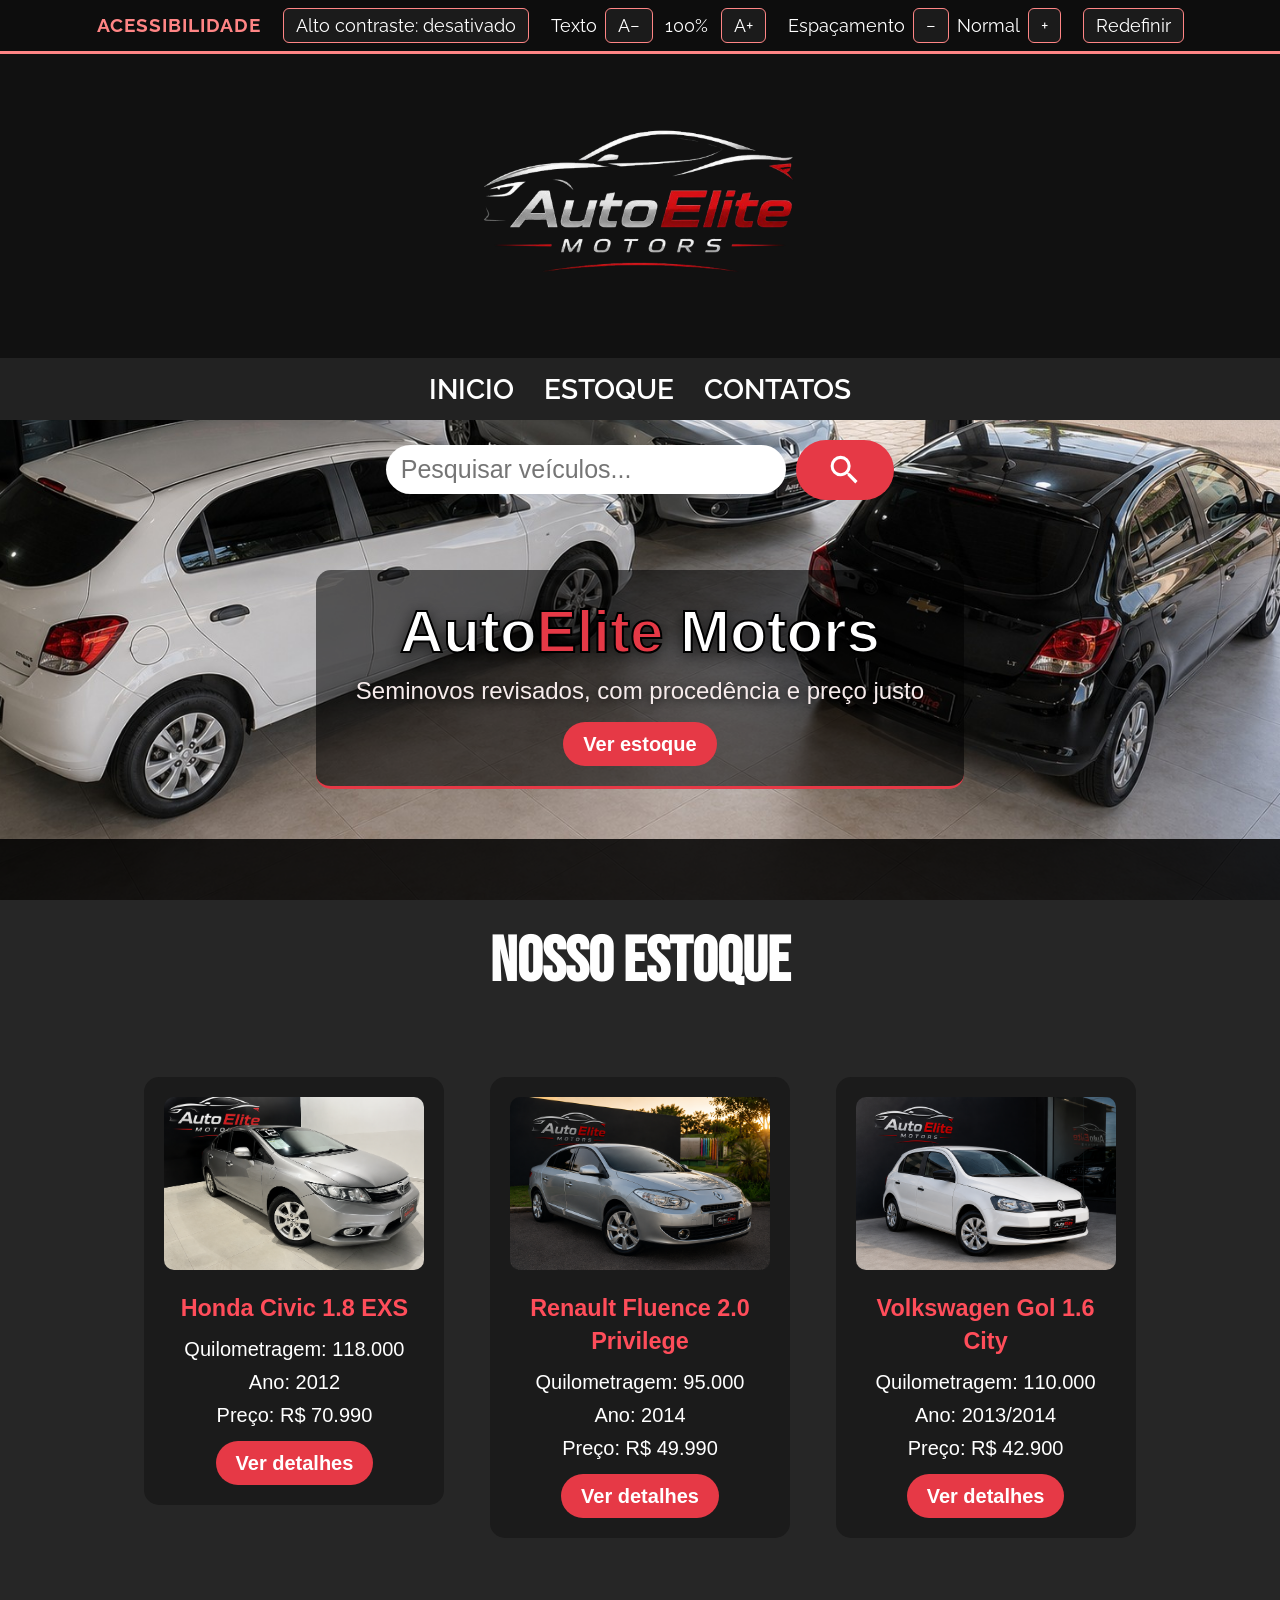
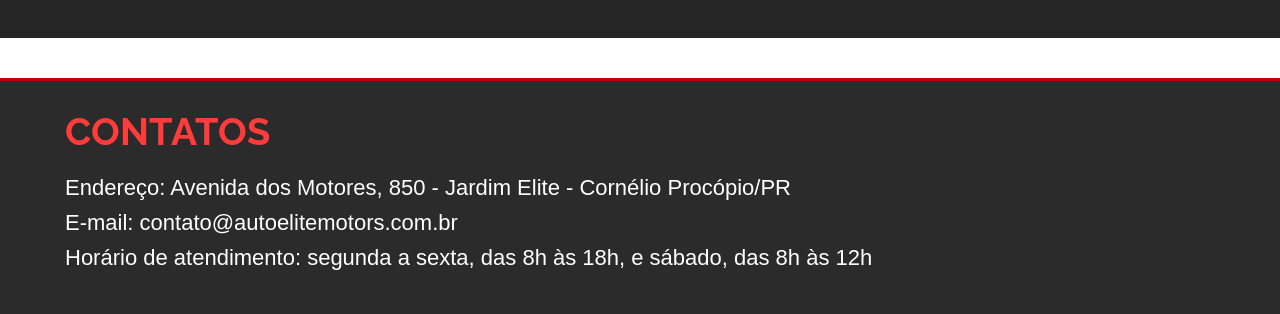
==== Prototipação/front-end/index.html @ 9f9456a2 "Atualiza README, Story Points, RF05/US05 e adiciona o front-end" ====
<!DOCTYPE html>
<html lang="pt-BR">

<head>
    <meta charset="UTF-8">
    <meta name="viewport" content="width=device-width, initial-scale=1.0">
    <title>AutoElite Motors</title>

    <link rel="stylesheet" href="./css/style.css">

    <link href="https://fonts.googleapis.com/css2?family=Bebas+Neue&family=Raleway:wght@400;600&display=swap"
        rel="stylesheet">
</head>

<body>

    <nav id="barra-acessibilidade" aria-label="Opções de acessibilidade">
        <span class="ac-titulo">Acessibilidade</span>

        <div class="ac-grupo">
            <button type="button" id="ac-contraste" class="ac-btn" onclick="ligarContraste()">Alto contraste: desativado</button>
        </div>

        <div class="ac-grupo">
            <span class="ac-rotulo">Texto</span>
            <button type="button" class="ac-btn" onclick="diminuirFonte()" aria-label="Diminuir texto">A−</button>
            <span class="ac-valor" id="ac-fonte" aria-live="polite">100%</span>
            <button type="button" class="ac-btn" onclick="aumentarFonte()" aria-label="Aumentar texto">A+</button>
        </div>

        <div class="ac-grupo">
            <span class="ac-rotulo">Espaçamento</span>
            <button type="button" class="ac-btn" onclick="diminuirEspaco()" aria-label="Reduzir espaçamento">−</button>
            <span class="ac-valor" id="ac-espaco" aria-live="polite">Normal</span>
            <button type="button" class="ac-btn" onclick="aumentarEspaco()" aria-label="Aumentar espaçamento">+</button>
        </div>

        <button type="button" id="ac-redefinir" class="ac-btn" onclick="redefinir()">Redefinir</button>
    </nav>

    <header id="inicio">
        <a href="./index.html"><img src="./imagens/logo_cabecalho.png" class="logo" alt="AutoElite Motors - página inicial"></a>
    </header>

    <nav class="menu" aria-label="Menu principal">
        <a href="#inicio">INICIO</a>
        <a href="#estoque">ESTOQUE</a>
        <a href="#contato">CONTATOS</a>
    </nav>

    <main>

        <div class="pesquisa">
            <label for="campo-busca" class="escondido">Pesquisar veículos</label>
            <input type="text" id="campo-busca" placeholder="Pesquisar veículos..." onkeyup="teclaBusca(event)">
            <button type="button" onclick="pesquisar()"><img src="./icones/buscar.svg" class="icone-buscar" alt="Buscar"></button>
        </div>

        <section class="banner">
            <div class="banner-texto">
                <h1>Auto<span>Elite</span> Motors</h1>
                <p>Seminovos revisados, com procedência e preço justo</p>
                <a href="#estoque" class="btn-detalhes">Ver estoque</a>
            </div>
        </section>

        <section id="estoque">
            <h2>Nosso Estoque</h2>

            <div class="carro">
                <img src="./imagens/civic.png" alt="Honda Civic 1.8 EXS">
                <h3>Honda Civic 1.8 EXS</h3>
                <p>Quilometragem: 118.000</p>
                <p>Ano: 2012</p>
                <p>Preço: R$ 70.990</p>
                <a href="./html/detalhes.html#civic" class="btn-detalhes">Ver detalhes</a>
            </div>

            <div class="carro">
                <img src="./imagens/fluence.png" alt="Renault Fluence 2.0 Privilege">
                <h3>Renault Fluence 2.0 Privilege</h3>
                <p>Quilometragem: 95.000</p>
                <p>Ano: 2014</p>
                <p>Preço: R$ 49.990</p>
                <a href="./html/detalhes.html#fluence" class="btn-detalhes">Ver detalhes</a>
            </div>

            <div class="carro">
                <img src="./imagens/gol.png" alt="Volkswagen Gol 1.6 City">
                <h3>Volkswagen Gol 1.6 City</h3>
                <p>Quilometragem: 110.000</p>
                <p>Ano: 2013/2014</p>
                <p>Preço: R$ 42.900</p>
                <a href="./html/detalhes.html#gol" class="btn-detalhes">Ver detalhes</a>
            </div>

            <p id="nenhum-veiculo" class="aviso-busca" aria-live="polite">Nenhum veículo encontrado</p>
        </section>

    </main>

    <footer class="rodape" id="contato">
        <h2>CONTATOS</h2>
        <div class="info-loja">
            <p>Endereço: Avenida dos Motores, 850 - Jardim Elite - Cornélio Procópio/PR</p>
            <p>E-mail: contato@autoelitemotors.com.br</p>
            <p>Horário de atendimento: segunda a sexta, das 8h às 18h, e sábado, das 8h às 12h</p>
        </div>
    </footer>

    <script src="./js/script.js"></script>

</body>

</html>
---- Prototipação/front-end/css/style.css ----
* {
    margin: 0;
    padding: 0;
    box-sizing: border-box;
}

html {
    scroll-behavior: smooth;
    font-size: 125%;
}

body {
    line-height: 1.4;
}

p {
    margin-bottom: 0;
}

body {
    font-family: Arial, Helvetica, sans-serif;
    background-image: url('../imagens/fundo.png');
    background-size: cover;
    background-position: center;
    background-repeat: no-repeat;
    background-attachment: fixed;
    width: 100%;
    min-height: 100vh;
}

header {
    width: 100%;
    background-color: #111111;
    display: flex;
    justify-content: center;
    align-items: center;
    padding: 15px 0;
}

.logo {
    width: 400px;
    height: auto;
}

.menu {
    background-color: #222;
    display: flex;
    justify-content: center;
    gap: 30px;
    padding: 12px 0;
}

.menu a {
    display: inline-block;
    color: #fff;
    text-decoration: none;
    font-family: 'Raleway', sans-serif;
    font-weight: 600;
    font-size: 1.375rem;
    letter-spacing: 1px;
    transition: 0.3s;
}

.menu a:hover {
    color: #e63946;
    transform: scale(1.15);
}

.banner {
    display: flex;
    justify-content: center;
    align-items: center;
    padding: 50px 15px;
    text-align: center;
}

.banner-texto {
    background-color: rgba(0, 0, 0, 0.55);
    padding: 20px 40px;
    border-radius: 15px;
    border-bottom: 3px solid #e63946;
}

.banner-texto .btn-detalhes {
    margin-top: 15px;
    font-size: 1rem;
}

.banner-texto h1 {
    font-family: sans-serif;
    font-size: 3rem;
    color: #fff;
    letter-spacing: 3px;
    text-shadow: 0 4px 16px rgba(0, 0, 0, 0.8);
    -webkit-text-stroke: 2px black;
}

.banner-texto h1 span {
    color: #e63946;
    -webkit-text-stroke: 2px black;
}

.banner-texto p {
    font-family: sans-serif;
    font-size: 1.2rem;
    color: #f7ecec;
    letter-spacing: 1px;
    text-shadow: 0 2px 8px rgba(0, 0, 0, 0.8);

}

.pesquisa {
    display: flex;
    justify-content: center;
    align-items: center;
    gap: 10px;
    padding: 20px 0;
}

.pesquisa input {
    width: 400px;
    padding: 10px 15px;
    border: none;
    border-radius: 30px;
    outline: none;
    font-size: 1.25rem;
}

.pesquisa button {
    padding: 11px 30px;
    border: none;
    border-radius: 30px;
    background-color: #e63946;
    color: white;
    font-weight: bold;
    font-size: 1.25rem;
    cursor: pointer;
    transition: 0.3s;
}

.pesquisa button:hover {
    transform: scale(1.08);
    background-color: #ff4d5a;
}

.pesquisa button .icone-buscar {
    width: 1.5em;
    height: 1.5em;
    vertical-align: middle;
    margin-right: 1px;
    filter: brightness(1) invert(1);
}

.rodape {
    background: #2b2b2b;
    color: white;
    padding: 25px 40px;
    border-top: 3px solid #c00000;
    margin-top: 40px;
}

.rodape h2 {
    margin: 0 0 15px 25px;
    color: #ff3b3b;
    font-size: 1.875rem;
    font-family: 'Raleway', sans-serif;
}

#estoque {
    padding: 80px 40px;
    background-color: rgba(0, 0, 0, 0.85);
    color: white;
    text-align: center;
}

#estoque h2 {
    font-size: 3.125rem;
    margin-bottom: 50px;
    font-family: 'Bebas Neue', sans-serif;
    letter-spacing: 2px;
}

.carro {
    background-color: #1b1b1b;
    width: 300px;
    padding: 20px;
    border-radius: 15px;
    display: inline-block;
    vertical-align: top;
    margin: 20px;
    transition: 0.3s;
}

.carro:hover {
    transform: scale(1.05);
}

.carro img {
    width: 100%;
    aspect-ratio: 3 / 2;
    object-fit: cover;
    border-radius: 10px;
    margin-bottom: 15px;
}

.carro h3 {
    margin-bottom: 10px;
    color: #ff4d5a;
}

.carro p {
    margin: 5px 0;
}

#barra-acessibilidade {
    position: sticky;
    top: 0;
    z-index: 1000;
    display: flex;
    flex-wrap: wrap;
    align-items: center;
    justify-content: center;
    gap: 10px 22px;
    background-color: #0d0d0d;
    border-bottom: 3px solid #ff8585;
    padding: 8px 16px;
    font-family: 'Raleway', Arial, sans-serif;
}

#barra-acessibilidade .ac-titulo {
    color: #ff8585;
    font-weight: 700;
    font-size: 0.95rem;
    text-transform: uppercase;
    letter-spacing: 1px;
}

#barra-acessibilidade .ac-grupo {
    display: flex;
    align-items: center;
    gap: 8px;
}

#barra-acessibilidade .ac-rotulo {
    color: #fff;
    font-size: 0.9rem;
}

#barra-acessibilidade .ac-valor {
    color: #fff;
    font-size: 0.9rem;
    min-width: 52px;
    text-align: center;
}

#barra-acessibilidade .ac-btn {
    min-height: 32px;
    min-width: 32px;
    padding: 6px 12px;
    border: 1px solid #ff8585;
    border-radius: 6px;
    background-color: #1b1b1b;
    color: #fff;
    font-size: 0.9rem;
    font-family: inherit;
    cursor: pointer;
    transition: background-color 0.2s, color 0.2s;
}

#barra-acessibilidade .ac-btn:hover {
    background-color: #ff8585;
    color: #0d0d0d;
}

#barra-acessibilidade .ac-btn:focus-visible {
    outline: 3px solid #4da3ff;
    outline-offset: 2px;
}

#barra-acessibilidade .ac-btn[aria-pressed="true"] {
    background-color: #ff8585;
    color: #0d0d0d;
    font-weight: 700;
}

a:focus-visible,
button:focus-visible,
input:focus-visible {
    outline: 3px solid #4da3ff;
    outline-offset: 2px;
}

body.alto-contraste {
    background-image: none;
    background-color: #000;
}

body.alto-contraste header,
body.alto-contraste .menu,
body.alto-contraste #estoque,
body.alto-contraste .carro,
body.alto-contraste .rodape,
body.alto-contraste .banner-texto {
    background-color: #000 !important;
    border: 1px solid #fff;
}

body.alto-contraste .menu a,
body.alto-contraste .banner-texto h1,
body.alto-contraste .banner-texto h1 span,
body.alto-contraste .banner-texto p,
body.alto-contraste .carro h3,
body.alto-contraste .carro p,
body.alto-contraste #estoque h2 {
    color: #fff !important;
    text-shadow: none !important;
    -webkit-text-stroke: 0 !important;
}

body.alto-contraste .menu a:hover,
body.alto-contraste .rodape h2 {
    color: #ffd400 !important;
}

body.alto-contraste .pesquisa input {
    background-color: #fff !important;
    color: #000 !important;
    border: 1px solid #000 !important;
}

body.alto-contraste .pesquisa button {
    background-color: #ffd400 !important;
    color: #000 !important;
    border: 1px solid #fff !important;
}

body.alto-contraste #barra-acessibilidade {
    background-color: #000;
}

.btn-detalhes {
    display: inline-block;
    margin-top: 12px;
    padding: 8px 20px;
    border-radius: 30px;
    background-color: #e63946;
    color: #fff;
    text-decoration: none;
    font-weight: bold;
    transition: 0.3s;
}

.btn-detalhes:hover {
    background-color: #ff4d5a;
}

.aviso-busca {
    display: none;
    font-size: 1.3rem;
    color: #ff4d5a;
    margin-top: 20px;
}

.info-loja {
    margin-left: 25px;
    margin-bottom: 15px;
}

.info-loja p {
    margin: 4px 0;
    font-size: 1.1rem;
}

.escondido {
    position: absolute;
    width: 1px;
    height: 1px;
    overflow: hidden;
    clip: rect(0, 0, 0, 0);
}

.detalhes-container {
    display: block;
    width: 1000px;
    max-width: 90%;
    margin: 60px auto;
    background-color: rgba(17, 17, 17, 0.9);
    color: #fff;
    padding: 35px;
    border-radius: 15px;
    box-shadow: 0 0 20px rgba(0, 0, 0, 0.7);
}

.veiculo {
    display: none;
    scroll-margin-top: 90px;
}

.veiculo:target {
    display: block;
}

.foto-detalhe {
    display: block;
    width: 100%;
    max-width: 650px;
    margin-bottom: 25px;
    border-radius: 10px;
}

.detalhes-container h2 {
    font-family: 'Bebas Neue', sans-serif;
    letter-spacing: 2px;
    font-size: 2.5rem;
    color: #ff4d5a;
    margin-bottom: 15px;
}

.detalhes-texto p {
    margin: 8px 0;
}

.detalhes-preco {
    font-size: 1.4rem;
    font-weight: bold;
}

body.alto-contraste .detalhes-container {
    background-color: #000 !important;
    border: 1px solid #fff;
}

body.alto-contraste .detalhes-container h2,
body.alto-contraste .detalhes-texto p,
body.alto-contraste .info-loja p,
body.alto-contraste .aviso-busca {
    color: #fff !important;
}

body.alto-contraste .btn-detalhes {
    background-color: #ffd400 !important;
    color: #000 !important;
}

@media (max-width: 600px) {
    #barra-acessibilidade {
        gap: 8px 12px;
        padding: 8px;
    }

    #barra-acessibilidade .ac-titulo {
        width: 100%;
        text-align: center;
    }

    .logo {
        width: 90%;
    }

    .menu {
        flex-wrap: wrap;
        gap: 10px 18px;
        padding: 10px;
    }

    .menu a {
        font-size: 1rem;
    }

    .pesquisa {
        padding: 20px 10px;
    }

    .pesquisa input {
        width: 70%;
    }

    .pesquisa button {
        padding: 10px 18px;
    }

    .banner-texto h1 {
        font-size: 2.2rem;
    }

    .banner-texto p {
        font-size: 1rem;
    }

    #estoque {
        padding: 40px 10px;
    }

    .carro {
        width: 90%;
        margin: 15px 0;
    }

    .rodape {
        padding: 20px 10px;
    }

    .rodape h2,
    .info-loja {
        margin-left: 0;
    }

    .detalhes-container {
        padding: 20px;
    }
}
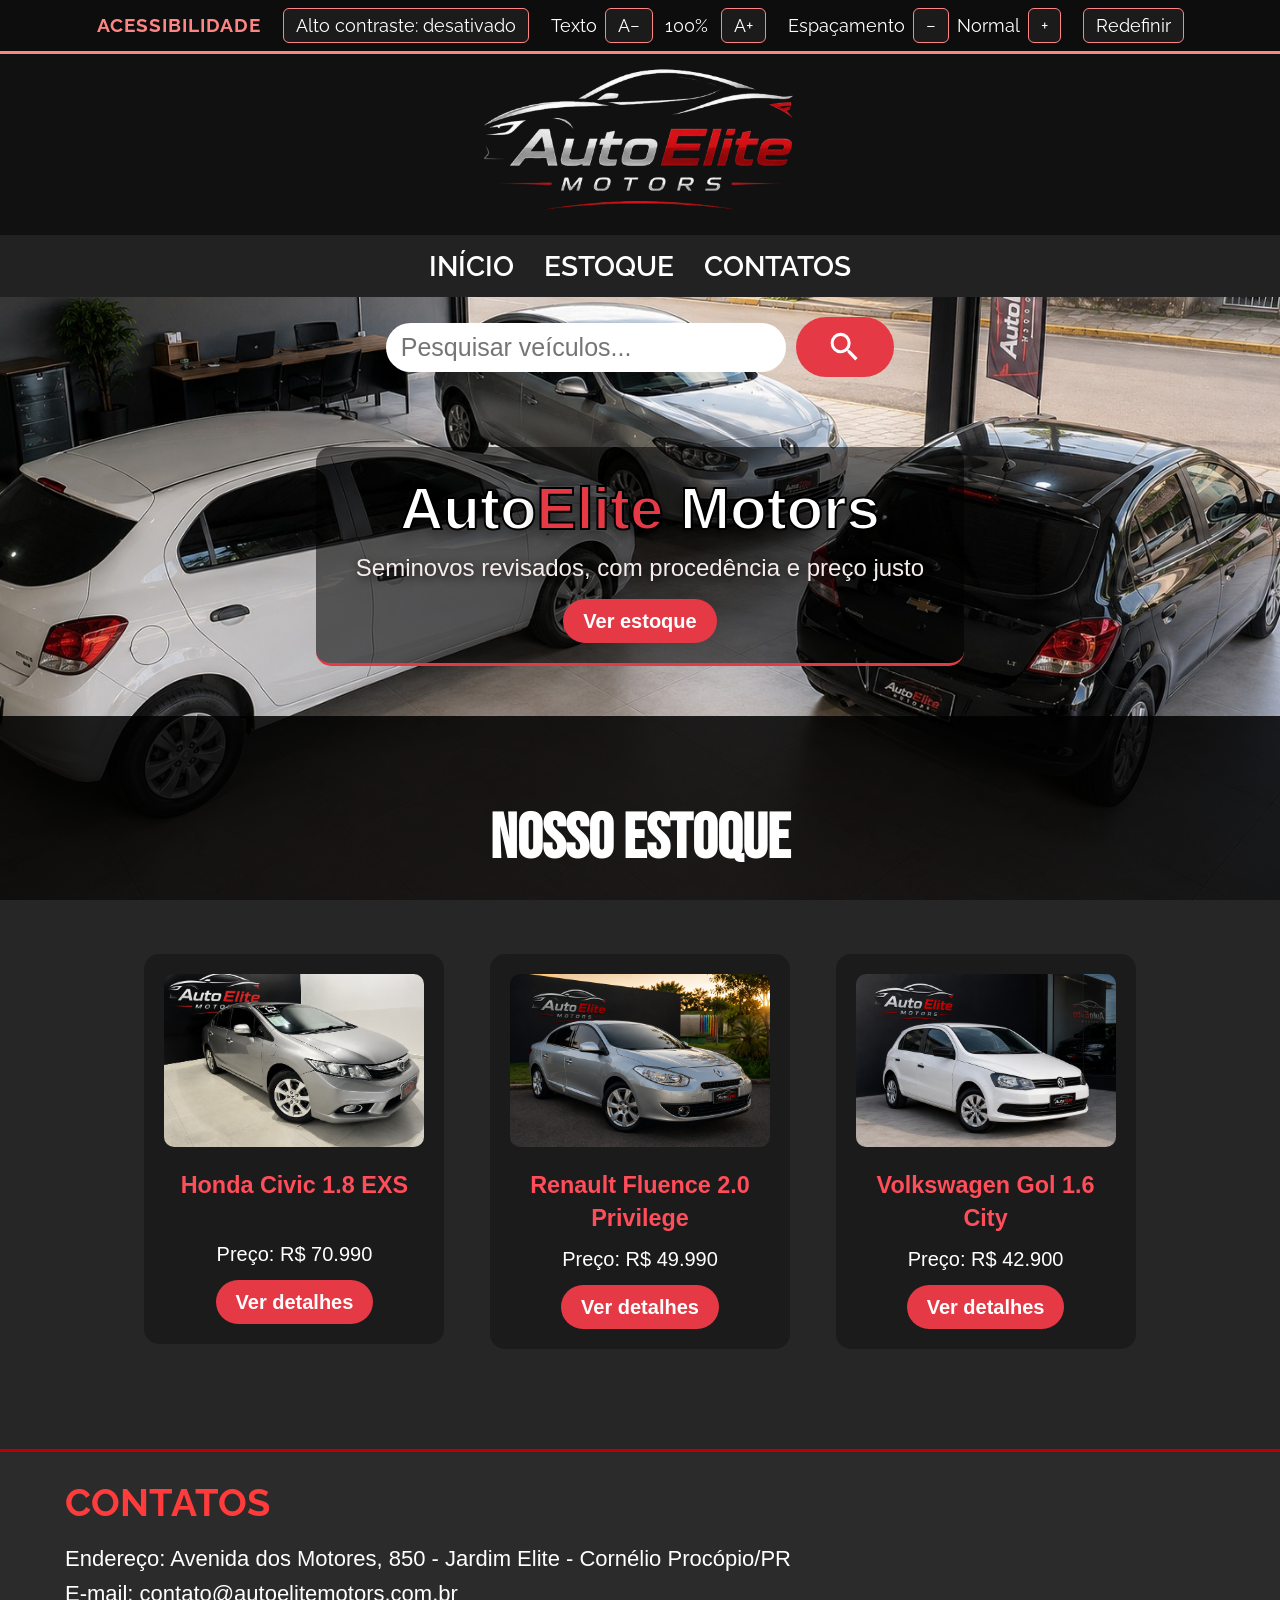
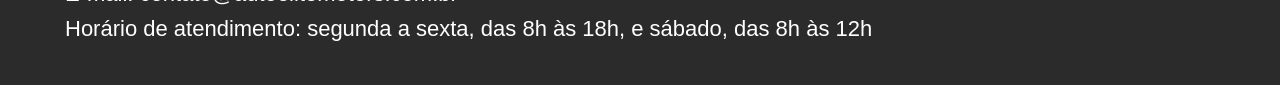
==== commit 14555e3d: "Ajusta o protótipo e atualiza os links do README" ====
--- a/Prototipação/front-end/index.html
+++ b/Prototipação/front-end/index.html
@@ -18,24 +18,24 @@
         <span class="ac-titulo">Acessibilidade</span>
 
         <div class="ac-grupo">
-            <button type="button" id="ac-contraste" class="ac-btn" onclick="ligarContraste()">Alto contraste: desativado</button>
+            <button type="button" id="ac-contraste" class="ac-botao" onclick="ligarContraste()">Alto contraste: desativado</button>
         </div>
 
         <div class="ac-grupo">
             <span class="ac-rotulo">Texto</span>
-            <button type="button" class="ac-btn" onclick="diminuirFonte()" aria-label="Diminuir texto">A−</button>
+            <button type="button" class="ac-botao" onclick="diminuirFonte()" aria-label="Diminuir texto">A−</button>
             <span class="ac-valor" id="ac-fonte" aria-live="polite">100%</span>
-            <button type="button" class="ac-btn" onclick="aumentarFonte()" aria-label="Aumentar texto">A+</button>
+            <button type="button" class="ac-botao" onclick="aumentarFonte()" aria-label="Aumentar texto">A+</button>
         </div>
 
         <div class="ac-grupo">
             <span class="ac-rotulo">Espaçamento</span>
-            <button type="button" class="ac-btn" onclick="diminuirEspaco()" aria-label="Reduzir espaçamento">−</button>
+            <button type="button" class="ac-botao" onclick="diminuirEspaco()" aria-label="Reduzir espaçamento">−</button>
             <span class="ac-valor" id="ac-espaco" aria-live="polite">Normal</span>
-            <button type="button" class="ac-btn" onclick="aumentarEspaco()" aria-label="Aumentar espaçamento">+</button>
+            <button type="button" class="ac-botao" onclick="aumentarEspaco()" aria-label="Aumentar espaçamento">+</button>
         </div>
 
-        <button type="button" id="ac-redefinir" class="ac-btn" onclick="redefinir()">Redefinir</button>
+        <button type="button" id="ac-redefinir" class="ac-botao" onclick="redefinir()">Redefinir</button>
     </nav>
 
     <header id="inicio">
@@ -43,7 +43,7 @@
     </header>
 
     <nav class="menu" aria-label="Menu principal">
-        <a href="#inicio">INICIO</a>
+        <a href="#inicio">INÍCIO</a>
         <a href="#estoque">ESTOQUE</a>
         <a href="#contato">CONTATOS</a>
     </nav>
@@ -60,7 +60,7 @@
             <div class="banner-texto">
                 <h1>Auto<span>Elite</span> Motors</h1>
                 <p>Seminovos revisados, com procedência e preço justo</p>
-                <a href="#estoque" class="btn-detalhes">Ver estoque</a>
+                <a href="#estoque" class="botao-detalhes">Ver estoque</a>
             </div>
         </section>
 
@@ -70,28 +70,22 @@
             <div class="carro">
                 <img src="./imagens/civic.png" alt="Honda Civic 1.8 EXS">
                 <h3>Honda Civic 1.8 EXS</h3>
-                <p>Quilometragem: 118.000</p>
-                <p>Ano: 2012</p>
                 <p>Preço: R$ 70.990</p>
-                <a href="./html/detalhes.html#civic" class="btn-detalhes">Ver detalhes</a>
+                <a href="./html/detalhes.html#civic" class="botao-detalhes">Ver detalhes</a>
             </div>
 
             <div class="carro">
                 <img src="./imagens/fluence.png" alt="Renault Fluence 2.0 Privilege">
                 <h3>Renault Fluence 2.0 Privilege</h3>
-                <p>Quilometragem: 95.000</p>
-                <p>Ano: 2014</p>
                 <p>Preço: R$ 49.990</p>
-                <a href="./html/detalhes.html#fluence" class="btn-detalhes">Ver detalhes</a>
+                <a href="./html/detalhes.html#fluence" class="botao-detalhes">Ver detalhes</a>
             </div>
 
             <div class="carro">
                 <img src="./imagens/gol.png" alt="Volkswagen Gol 1.6 City">
                 <h3>Volkswagen Gol 1.6 City</h3>
-                <p>Quilometragem: 110.000</p>
-                <p>Ano: 2013/2014</p>
                 <p>Preço: R$ 42.900</p>
-                <a href="./html/detalhes.html#gol" class="btn-detalhes">Ver detalhes</a>
+                <a href="./html/detalhes.html#gol" class="botao-detalhes">Ver detalhes</a>
             </div>
 
             <p id="nenhum-veiculo" class="aviso-busca" aria-live="polite">Nenhum veículo encontrado</p>
--- a/Prototipação/front-end/css/style.css
+++ b/Prototipação/front-end/css/style.css
@@ -39,7 +39,8 @@
 
 .logo {
     width: 400px;
-    height: auto;
+    aspect-ratio: 612 / 220;
+    object-fit: cover;
 }
 
 .menu {
@@ -81,7 +82,7 @@
     border-bottom: 3px solid #e63946;
 }
 
-.banner-texto .btn-detalhes {
+.banner-texto .botao-detalhes {
     margin-top: 15px;
     font-size: 1rem;
 }
@@ -156,7 +157,6 @@
     color: white;
     padding: 25px 40px;
     border-top: 3px solid #c00000;
-    margin-top: 40px;
 }
 
 .rodape h2 {
@@ -206,6 +206,7 @@
 .carro h3 {
     margin-bottom: 10px;
     color: #ff4d5a;
+    min-height: 2.6em;
 }
 
 .carro p {
@@ -253,7 +254,7 @@
     text-align: center;
 }
 
-#barra-acessibilidade .ac-btn {
+#barra-acessibilidade .ac-botao {
     min-height: 32px;
     min-width: 32px;
     padding: 6px 12px;
@@ -267,17 +268,17 @@
     transition: background-color 0.2s, color 0.2s;
 }
 
-#barra-acessibilidade .ac-btn:hover {
+#barra-acessibilidade .ac-botao:hover {
     background-color: #ff8585;
     color: #0d0d0d;
 }
 
-#barra-acessibilidade .ac-btn:focus-visible {
+#barra-acessibilidade .ac-botao:focus-visible {
     outline: 3px solid #4da3ff;
     outline-offset: 2px;
 }
 
-#barra-acessibilidade .ac-btn[aria-pressed="true"] {
+#barra-acessibilidade .ac-botao[aria-pressed="true"] {
     background-color: #ff8585;
     color: #0d0d0d;
     font-weight: 700;
@@ -338,7 +339,7 @@
     background-color: #000;
 }
 
-.btn-detalhes {
+.botao-detalhes {
     display: inline-block;
     margin-top: 12px;
     padding: 8px 20px;
@@ -350,7 +351,7 @@
     transition: 0.3s;
 }
 
-.btn-detalhes:hover {
+.botao-detalhes:hover {
     background-color: #ff4d5a;
 }
 
@@ -379,7 +380,7 @@
     clip: rect(0, 0, 0, 0);
 }
 
-.detalhes-container {
+.caixa-detalhes {
     display: block;
     width: 1000px;
     max-width: 90%;
@@ -397,18 +398,20 @@
 }
 
 .veiculo:target {
-    display: block;
+    display: grid;
+    grid-template-columns: 3fr 2fr;
+    column-gap: 30px;
+    align-items: start;
 }
 
 .foto-detalhe {
     display: block;
     width: 100%;
-    max-width: 650px;
-    margin-bottom: 25px;
     border-radius: 10px;
 }
 
-.detalhes-container h2 {
+.caixa-detalhes h2 {
+    grid-column: 1 / -1;
     font-family: 'Bebas Neue', sans-serif;
     letter-spacing: 2px;
     font-size: 2.5rem;
@@ -425,25 +428,26 @@
     font-weight: bold;
 }
 
-body.alto-contraste .detalhes-container {
+body.alto-contraste .caixa-detalhes {
     background-color: #000 !important;
     border: 1px solid #fff;
 }
 
-body.alto-contraste .detalhes-container h2,
+body.alto-contraste .caixa-detalhes h2,
 body.alto-contraste .detalhes-texto p,
 body.alto-contraste .info-loja p,
 body.alto-contraste .aviso-busca {
     color: #fff !important;
 }
 
-body.alto-contraste .btn-detalhes {
+body.alto-contraste .botao-detalhes {
     background-color: #ffd400 !important;
     color: #000 !important;
 }
 
 @media (max-width: 600px) {
     #barra-acessibilidade {
+        position: static;
         gap: 8px 12px;
         padding: 8px;
     }
@@ -480,7 +484,8 @@
     }
 
     .banner-texto h1 {
-        font-size: 2.2rem;
+        font-size: 1.6rem;
+        letter-spacing: 1px;
     }
 
     .banner-texto p {
@@ -489,6 +494,11 @@
 
     #estoque {
         padding: 40px 10px;
+    }
+
+    #estoque h2 {
+        font-size: 2.2rem;
+        margin-bottom: 20px;
     }
 
     .carro {
@@ -496,6 +506,10 @@
         margin: 15px 0;
     }
 
+    .carro h3 {
+        min-height: 0;
+    }
+
     .rodape {
         padding: 20px 10px;
     }
@@ -505,7 +519,19 @@
         margin-left: 0;
     }
 
-    .detalhes-container {
+    .caixa-detalhes {
         padding: 20px;
     }
-}
+
+    .veiculo:target {
+        display: block;
+    }
+
+    .caixa-detalhes h2 {
+        font-size: 1.8rem;
+    }
+
+    .foto-detalhe {
+        margin-bottom: 20px;
+    }
+}
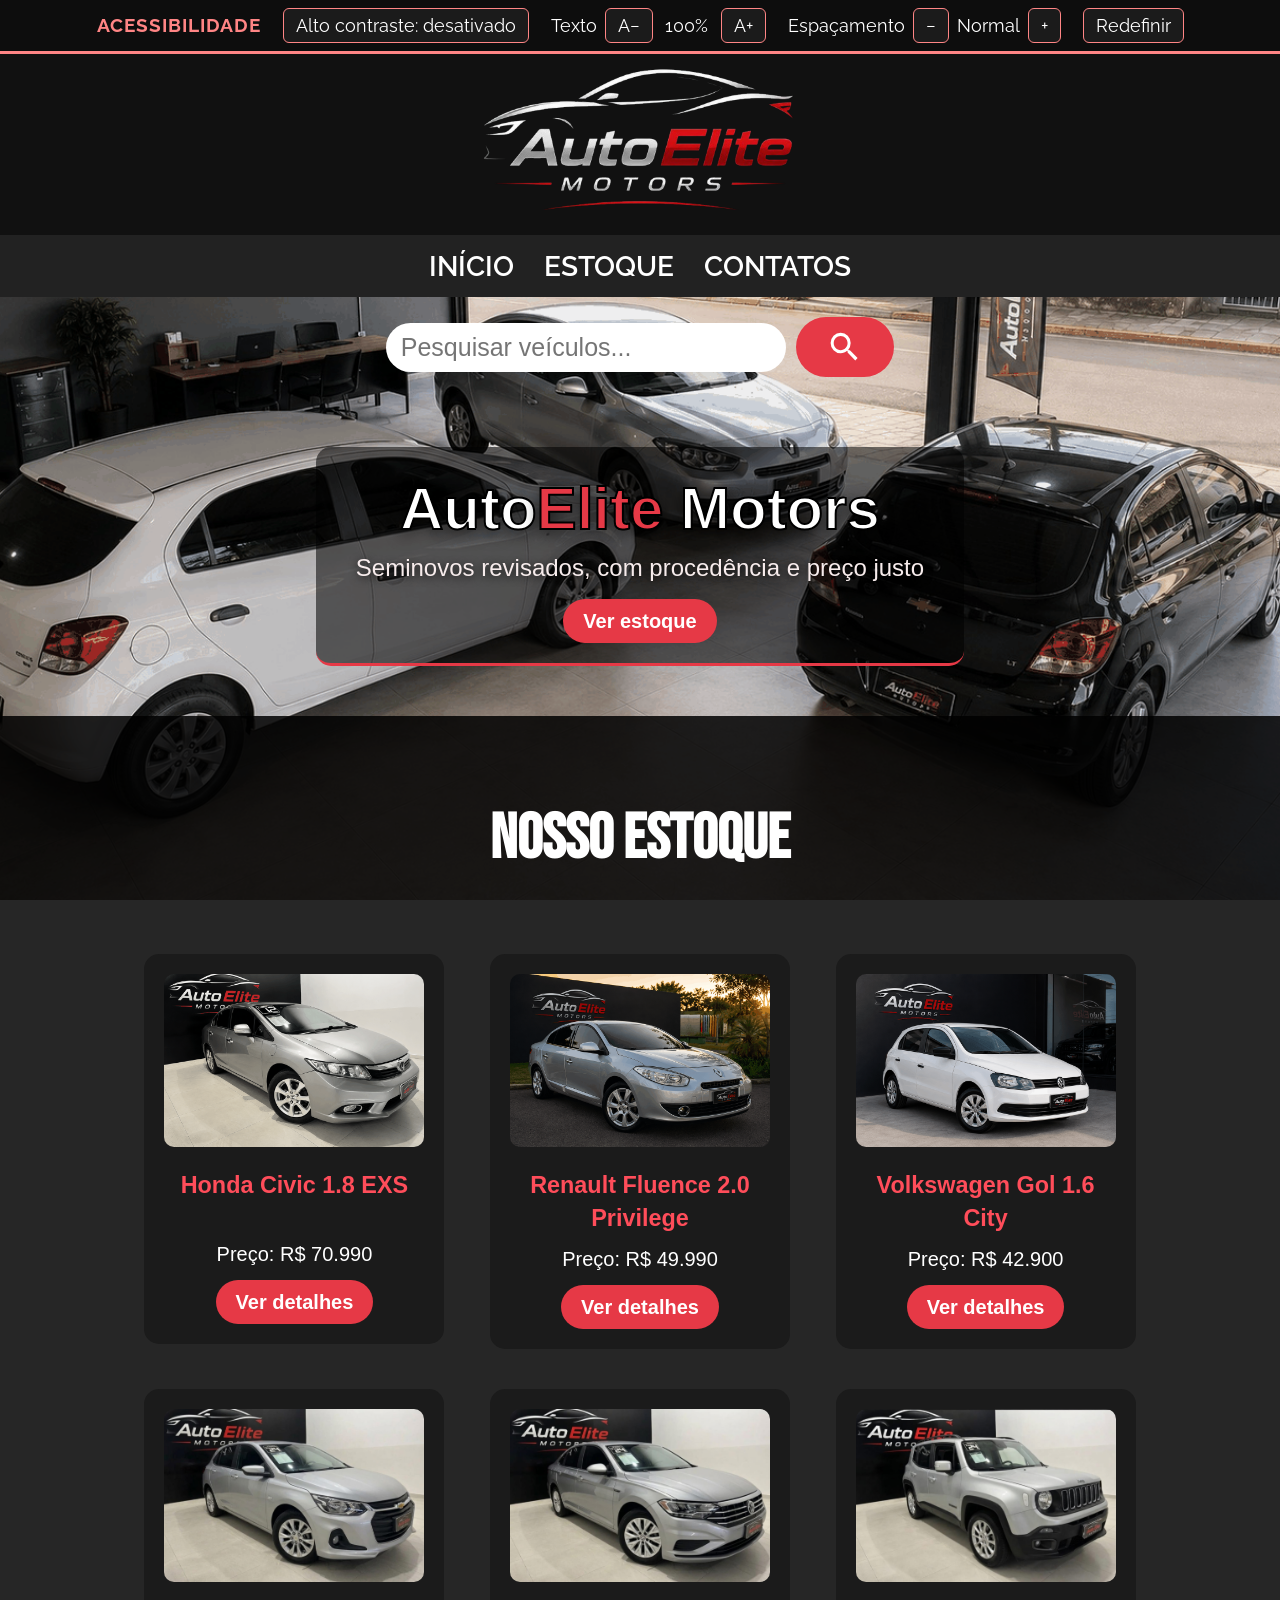
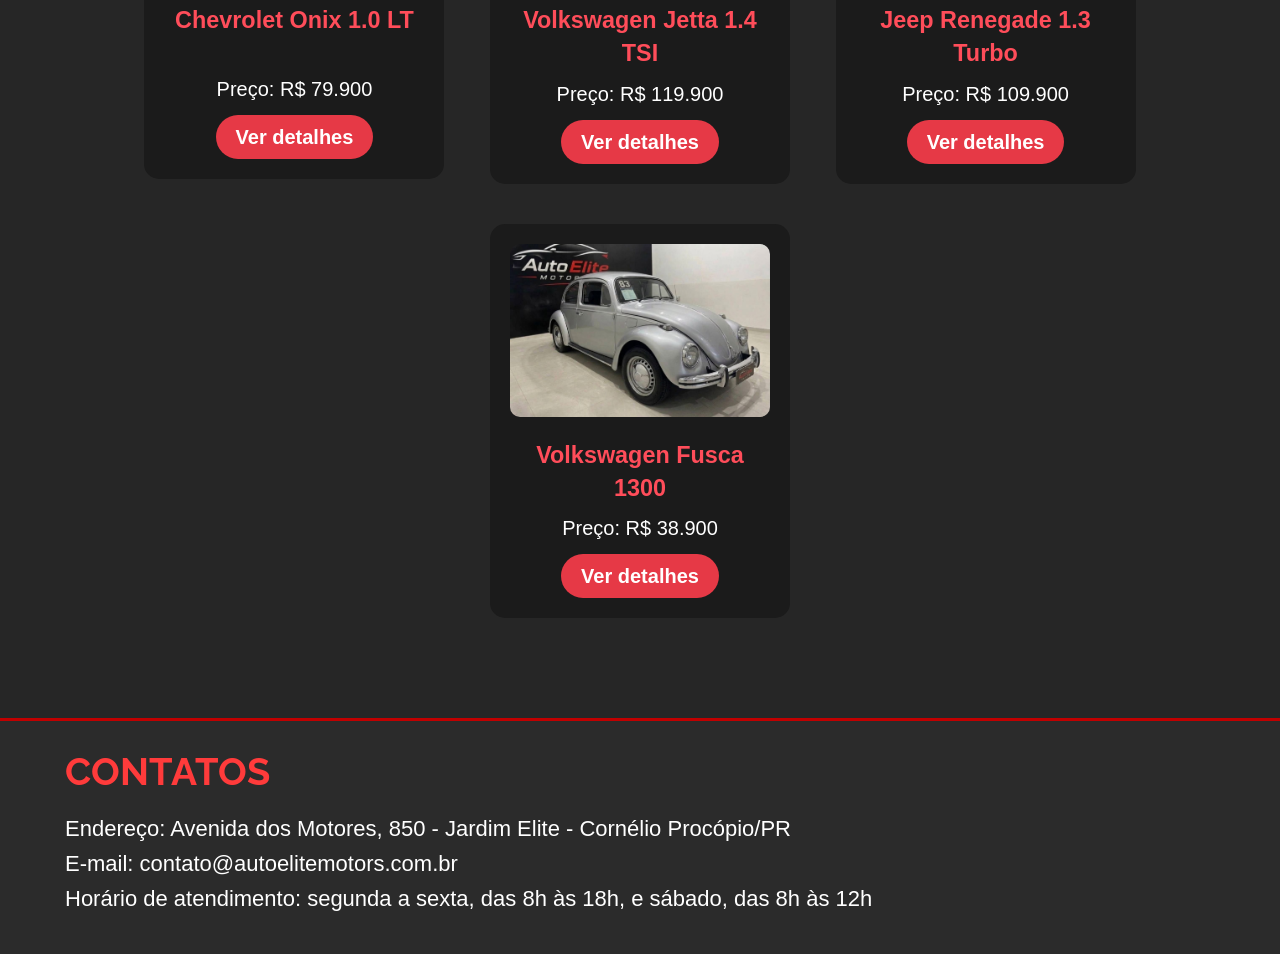
==== commit 64516dc5: "Adiciona Onix, Jetta, Renegade e Fusca ao estoque do protótipo" ====
--- a/Prototipação/front-end/index.html
+++ b/Prototipação/front-end/index.html
@@ -88,6 +88,34 @@
                 <a href="./html/detalhes.html#gol" class="botao-detalhes">Ver detalhes</a>
             </div>
 
+            <div class="carro">
+                <img src="./imagens/onix.jpg" alt="Chevrolet Onix 1.0 LT">
+                <h3>Chevrolet Onix 1.0 LT</h3>
+                <p>Preço: R$ 79.900</p>
+                <a href="./html/detalhes.html#onix" class="botao-detalhes">Ver detalhes</a>
+            </div>
+
+            <div class="carro">
+                <img src="./imagens/jetta.jpg" alt="Volkswagen Jetta 1.4 TSI">
+                <h3>Volkswagen Jetta 1.4 TSI</h3>
+                <p>Preço: R$ 119.900</p>
+                <a href="./html/detalhes.html#jetta" class="botao-detalhes">Ver detalhes</a>
+            </div>
+
+            <div class="carro">
+                <img src="./imagens/renegade.jpg" alt="Jeep Renegade 1.3 Turbo">
+                <h3>Jeep Renegade 1.3 Turbo</h3>
+                <p>Preço: R$ 109.900</p>
+                <a href="./html/detalhes.html#renegade" class="botao-detalhes">Ver detalhes</a>
+            </div>
+
+            <div class="carro">
+                <img src="./imagens/fusca.jpg" alt="Volkswagen Fusca 1300">
+                <h3>Volkswagen Fusca 1300</h3>
+                <p>Preço: R$ 38.900</p>
+                <a href="./html/detalhes.html#fusca" class="botao-detalhes">Ver detalhes</a>
+            </div>
+
             <p id="nenhum-veiculo" class="aviso-busca" aria-live="polite">Nenhum veículo encontrado</p>
         </section>
 
